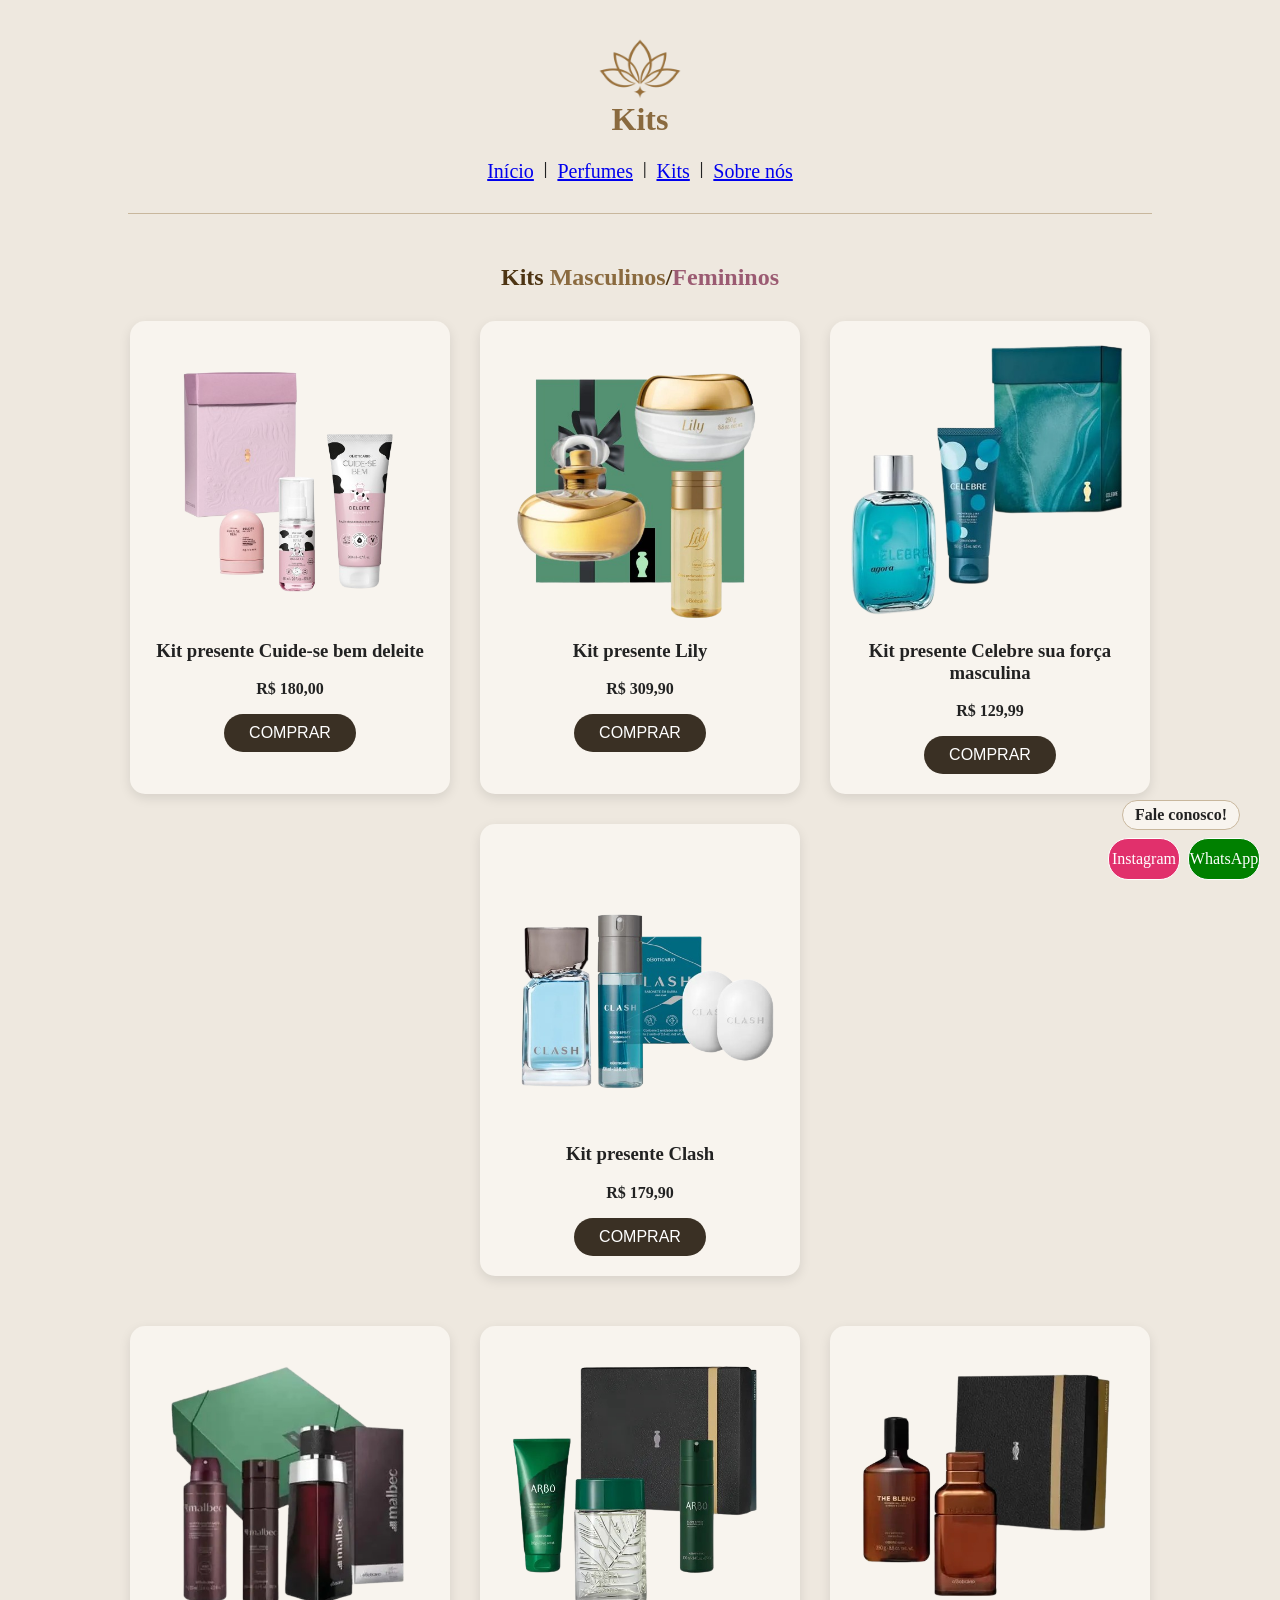
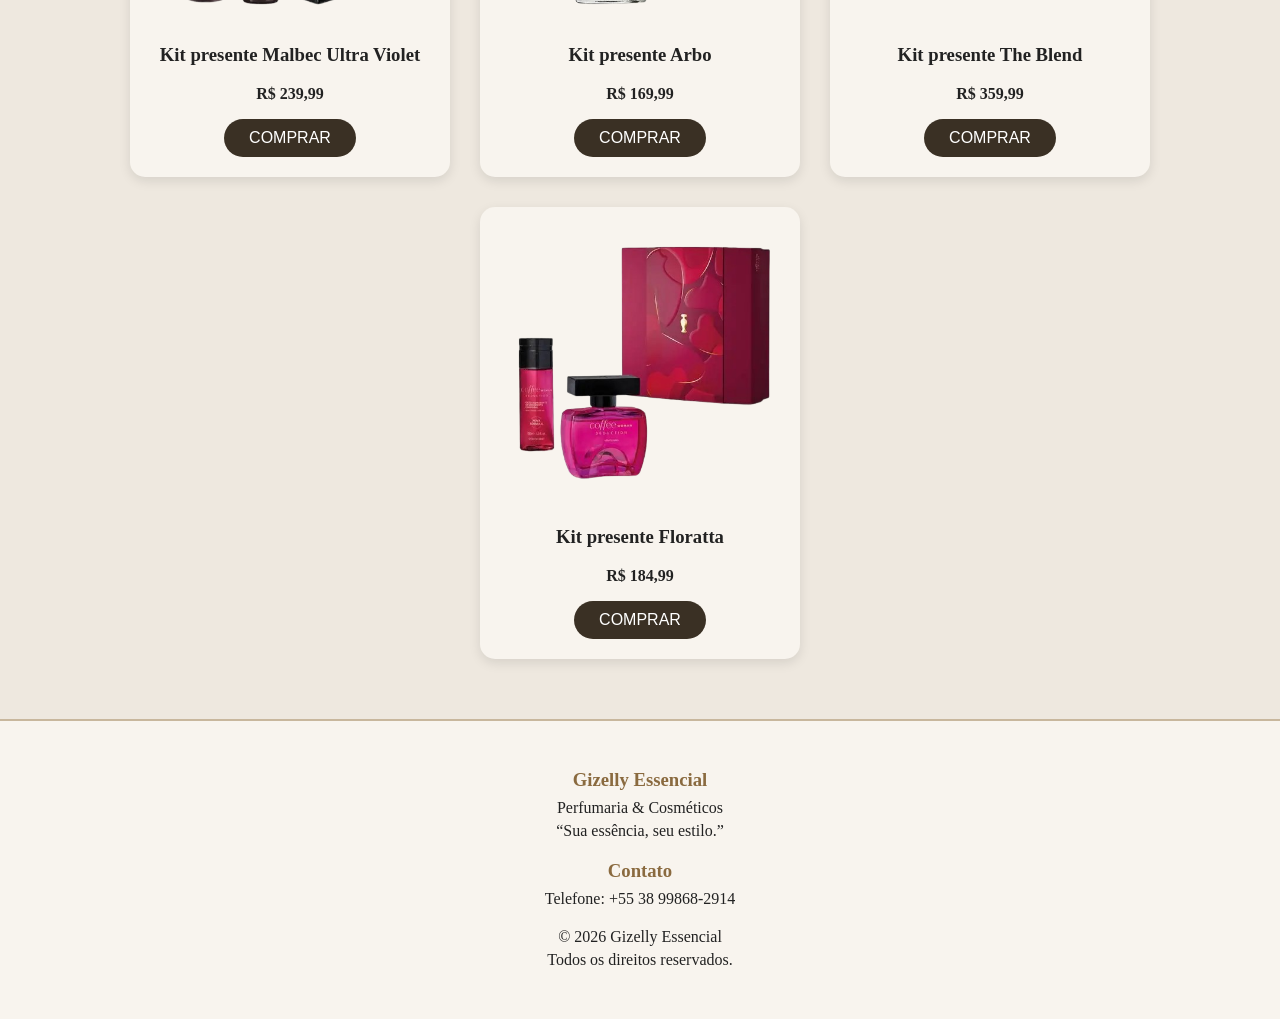
==== kits.html @ 6f2e0efa "Add files via upload" ====
<!DOCTYPE html>
<html lang="pt-br">
<head>
    <meta charset="UTF-8">
    <meta name="viewport" content="width=device-width, initial-scale=1.0">
    <title>Perfumaria Gizelly</title>
    <link rel="stylesheet" href="todos.css">
</head>
<body>
    
    <header>

<img class="flor" src="ChatGPT_Image_6_de_out._de_2026__14_10_03-removebg-preview.png">

<h1 class="kits">Kits</h1>

<nav>

<a href="empresa.html">Início</a> <strong>|</strong>
<a href="perfumes.html">Perfumes</a> <strong>|</strong>
<a href="kits.html">Kits</a> <strong>|</strong>
<a href="sobre.html">Sobre nós</a>

</nav>
<hr>
    </header>

    <main>

<!--Kits 1-->
<section class="categoria-perfumes">

            <h2>Kits <span class="masculino">Masculinos</span>/<span class="feminino">Femininos</span></h2>

            <div class="produtos2">

                <article>
                    
                    <img src="kit_1-removebg-preview (1).png"
                        alt="Arbo Colônia Masculina">

                    <h3>Kit presente Cuide-se bem deleite</h3>

                    <p><strong>R$ 180,00</strong></p>

                    <button>COMPRAR</button>
                </article>

                <article>
                   
                    <img src="kit_2-removebg-preview.png"
                        alt="Zaad Colônia Masculina">

                    <h3>Kit presente Lily</h3>

                    <p><strong>R$ 309,90</strong></p>

                    <button>COMPRAR</button>
                </article>

                <article>
                    
                    <img src="kit_3-removebg-preview.png"
                        alt="Malbec">

                    <h3>Kit presente Celebre sua força masculina</h3>

                    <p><strong>R$ 129,99</strong></p>

                    <button>COMPRAR</button>
                </article>

                <article>
                    
                    <img src="kit_4-removebg-preview.png"
                        alt="Insensantez Colônia Masculina">

                    <h3>Kit presente Clash</h3>

                    <p><strong>R$ 179,90</strong></p>

                    <button>COMPRAR</button>
                </article>
                
            </div>

            <!--Kits 2-->
<section class="categoria-perfumes">

            <h2> </h2>

            <div class="produtos2">

                <article>
                    
                    <img src="kit_5-removebg-preview.png"
                        alt="Arbo Colônia Masculina">

                    <h3>Kit presente Malbec Ultra Violet</h3>

                    <p><strong>R$ 239,99</strong></p>

                    <button>COMPRAR</button>
                </article>

                <article>
                   
                    <img src="kit_6-removebg-preview.png"
                        alt="Zaad Colônia Masculina">

                    <h3>Kit presente Arbo </h3>

                    <p><strong>R$ 169,99</strong></p>

                    <button>COMPRAR</button>
                </article>

                <article>
                    
                    <img src="kit_7-removebg-preview.png"
                        alt="Malbec">

                    <h3>Kit presente The Blend</h3>

                    <p><strong>R$ 359,99</strong></p>

                    <button>COMPRAR</button>
                </article>

                <article>
                    
                    <img src="kit_8-removebg-preview.png"
                        alt="Insensantez Colônia Masculina">

                    <h3>Kit presente Floratta</h3>

                    <p><strong>R$ 184,99</strong></p>

                    <button>COMPRAR</button>
                </article>
                
            </div>


<div class="fale">
    <p>Fale conosco!</p>
</div>

<div class="whats">
    <p>WhatsApp</p>
</div>

<div class="insta">
    <p>Instagram</p>
</div>

</main>

<footer>

    <section>
        <h3>Gizelly Essencial</h3>
        <p>Perfumaria & Cosméticos</p>
        <p>“Sua essência, seu estilo.”</p>
    </section>

    <section>
        <h3>Contato</h3>
        <p>Telefone: +55 38 99868-2914</p>
    </section>

    <section>
        <p>© 2026 Gizelly Essencial</p>
        <p>Todos os direitos reservados.</p>
    </section>

</footer>
</body>
</html>
---- todos.css ----
```css
/* =========================
   CONFIGURAÇÕES GERAIS
========================= */

* {
    box-sizing: border-box;
}

body {
    background-color: #eee8df;
    color: #222;
    margin: 0;
}


/* =========================
   CABEÇALHO
========================= */

.logo {
    text-align: center;
    font-size: 55px;
    color: #8a6a3f;
    margin-bottom: 5px;
    letter-spacing: 2px;
}

.sublogo {
    text-align: center;
    color: #755122;
}

.frase {
    font-size: 18px;
    color: #6f6254;
    font-style: italic;
    margin-top: 0;
    text-align: center;
}

.perfumes,
.sobre,
.kits {
    text-align: center;
    color: #8a6a3f;
}


/* =========================
   MENU
========================= */

nav {
    display: flex;
    justify-content: center;
    gap: 10px;
}

nav a {
    font-size: 20px;
}

nav a:hover {
    color: #8a6a3f;
    font-size: 23px;
}


/* =========================
   LINHA
========================= */

hr {
    border: none;
    border-top: 1px solid #c8b79d;
    margin: 30px auto;
    width: 80%;
}


/* =========================
   TEXTOS
========================= */

.h21,
.p1 {
    color: #4d3413;
    text-align: center;
}

.h31,
.p3,
.h1so,
.frase-sobre {
    text-align: center;
}

.p2 {
    text-align: center;
    margin: 40px 50px;
    color: #362106;
}


/* =========================
   PRODUTOS - INÍCIO
========================= */

.produtos {
    display: flex;
    justify-content: center;
    gap: 30px;
    flex-wrap: wrap;
}

.produtos article {
    width: 350px;
    padding: 20px;
    text-align: center;
    background-color: #f8f4ee;
    border-radius: 15px;
    box-shadow: 0 4px 12px rgba(0, 0, 0, 0.10);
    position: relative;
}

.produtos article img {
    display: block;
    width: 100%;
    max-width: 350px;
    height: 350px;
    object-fit: contain;
    margin: 0 auto;
}


/* =========================
   DESCONTO
========================= */

.desconto {
    position: absolute;
    top: 10px;
    left: 10px;
    width: 55px;
    height: 55px;
    background-color: #ff0000;
    color: white;
    border-radius: 50%;

    display: flex;
    justify-content: center;
    align-items: center;

    font-weight: bold;
}


/* =========================
   BOTÕES
========================= */

.produtos button,
.produtos2 button {
    padding: 10px 25px;
    border: none;
    border-radius: 20px;
    background-color: #3a3024;
    color: white;
    font-size: 16px;
    cursor: pointer;
}

.produtos button:hover,
.produtos2 button:hover {
    background-color: #8a6a3f;
}


/* =========================
   REDES SOCIAIS
========================= */

.whats,
.insta {
    display: flex;
    height: 40px;
    width: 70px;

    color: white;
    border: 1px solid white;
    border-radius: 20px;

    position: fixed;
    bottom: 20px;

    justify-content: center;
    align-items: center;
}

.whats {
    right: 20px;
    background-color: green;
}

.insta {
    right: 100px;
    background-color: #e1306c;
}


/* =========================
   FALE CONOSCO
========================= */

.fale {
    position: fixed;
    right: 40px;
    bottom: 70px;

    background-color: #f8f4ee;
    padding: 5px 12px;
    border-radius: 15px;
    border: 1px solid #c8b79d;
}

.fale p {
    margin: 0;
    font-weight: bold;
}


/* =========================
   RODAPÉ
========================= */

footer {
    margin-top: 60px;
    padding: 30px 20px;
    background-color: #f8f4ee;
    border-top: 2px solid #c8b79d;
    text-align: center;
}

footer section {
    margin-bottom: 20px;
}

footer h3 {
    color: #8a6a3f;
    margin-bottom: 8px;
}

footer p {
    margin: 5px 0;
}


/* =========================
   SOBRE NÓS
========================= */

.flor {
    height: 130px;
    width: 130px;
    object-fit: contain;

    display: block;

    margin: 5px auto -55px;
}

.psobre {
    max-width: 800px;
    margin: 80px auto;
    padding: 30px;

    background-color: #f8f4ee;
    border: 1px solid #c8b79d;
    border-radius: 18px;

    box-shadow: 0 4px 12px rgba(0, 0, 0, 0.08);

    text-align: justify;
    line-height: 1.7;
    font-size: 19px;
}

.categorias-sobre {
    text-align: center;
    margin: 70px auto;
}

.categorias-sobre h2 {
    color: #8a6a3f;
    font-size: 30px;
}

.cards-categorias {
    display: flex;
    justify-content: center;
    gap: 25px;
    margin-top: 30px;
    flex-wrap: wrap;
}

.cards-categorias article {
    width: 220px;
    padding: 25px;

    background-color: #f8f4ee;
    border: 1px solid #c8b79d;
    border-radius: 18px;

    box-shadow: 0 4px 12px rgba(0, 0, 0, 0.08);
}

.cards-categorias span {
    font-size: 30px;
    color: #8a6a3f;
}

.cards-categorias h3 {
    color: #8a6a3f;
}

.cards-categorias p {
    line-height: 1.5;
    color: #5c5146;
}


/* =========================
   FRASE DE DESTAQUE
========================= */

.frase-destaque {
    text-align: center;
    margin: 80px auto;
    padding: 35px;
}

.frase-destaque p {
    color: #8a6a3f;
    font-size: 27px;
    font-style: italic;
}


/* =========================
   PÁGINA DE PERFUMES
========================= */

.titulo-perfumes {
    text-align: center;
    color: #8a6a3f;
    font-size: 32px;
    margin-top: 50px;
}

.descricao-perfumes {
    display: flex;
    justify-content: center;
    align-items: center;
    gap: 20px;

    color: #8a6742;
    font-size: 18px;
    text-align: center;
}

.descricao-perfumes img {
    width: 300px;
    height: 60px;
    object-fit: contain;
}

.categoria-perfumes {
    margin-top: 50px;
}

.categoria-perfumes h2 {
    text-align: center;
    color: #4d3413;
    margin-bottom: 30px;
}


/* =========================
   PRODUTOS 2
========================= */

.produtos2 {
    display: flex;
    justify-content: center;
    gap: 30px;
    flex-wrap: wrap;
}

.produtos2 article {
    width: 280px;
    padding: 20px;

    text-align: center;

    background-color: #f8f4ee;
    border-radius: 15px;

    box-shadow: 0 4px 12px rgba(0, 0, 0, 0.10);

    position: relative;
}

.produtos2 article img {
    display: block;
    width: 100%;
    max-width: 280px;
    height: 280px;
    object-fit: contain;
    margin: 0 auto;
}


/* =========================
   OUTROS TEXTOS
========================= */

.dif {
    text-align: center;
    margin: 20px 50px;
    color: #362106;
    position: relative;
    bottom: 35px;
}

.promo {
    font-size: 25px;
    color: #8b2e2e;
}

.masculino {
    color: #8a6a3f;
}

.feminino {
    color: #9b5b72;
}


/* =========================
   RESPONSIVIDADE
========================= */

@media (max-width: 768px) {

    /* Cabeçalho */

    .logo {
        font-size: 40px;
        padding: 0 15px;
    }

    .sublogo {
        padding: 0 15px;
    }

    nav {
        flex-wrap: wrap;
        gap: 8px;
        padding: 0 15px;
    }

    nav a {
        font-size: 18px;
    }

    nav a:hover {
        font-size: 18px;
    }


    /* Linhas e textos */

    hr {
        width: 90%;
    }

    .p2,
    .dif {
        margin-left: 20px;
        margin-right: 20px;
    }


    /* Produtos */

    .produtos,
    .produtos2 {
        flex-direction: column;
        align-items: center;
        gap: 25px;
        padding: 0 15px;
    }

    .produtos article,
    .produtos2 article {
        width: 100%;
        max-width: 350px;
    }

    .produtos article img {
        width: 100%;
        height: auto;
        max-height: 300px;
    }

    .produtos2 article img {
        width: 100%;
        height: auto;
        max-height: 260px;
    }


    /* Sobre */

    .psobre {
        width: calc(100% - 30px);
        margin: 50px auto;
        padding: 20px;
        font-size: 17px;
    }

    .categorias-sobre {
        margin: 50px 15px;
    }

    .cards-categorias {
        flex-direction: column;
        align-items: center;
        gap: 20px;
    }

    .cards-categorias article {
        width: 100%;
        max-width: 300px;
    }


    /* Frase */

    .frase-destaque {
        margin: 50px 15px;
        padding: 20px;
    }

    .frase-destaque p {
        font-size: 22px;
    }


    /* Página de perfumes */

    .titulo-perfumes {
        font-size: 28px;
        padding: 0 15px;
    }

    .descricao-perfumes {
        flex-direction: column;
        gap: 10px;
        padding: 0 15px;
    }

    .descricao-perfumes img {
        width: 220px;
        height: auto;
    }


    /* Redes sociais */

    .whats {
        right: 15px;
        bottom: 15px;
    }

    .insta {
        right: 95px;
        bottom: 15px;
    }

    .fale {
        right: 15px;
        bottom: 65px;
    }


    /* Rodapé */

    footer {
        padding: 25px 15px;
    }
}
```
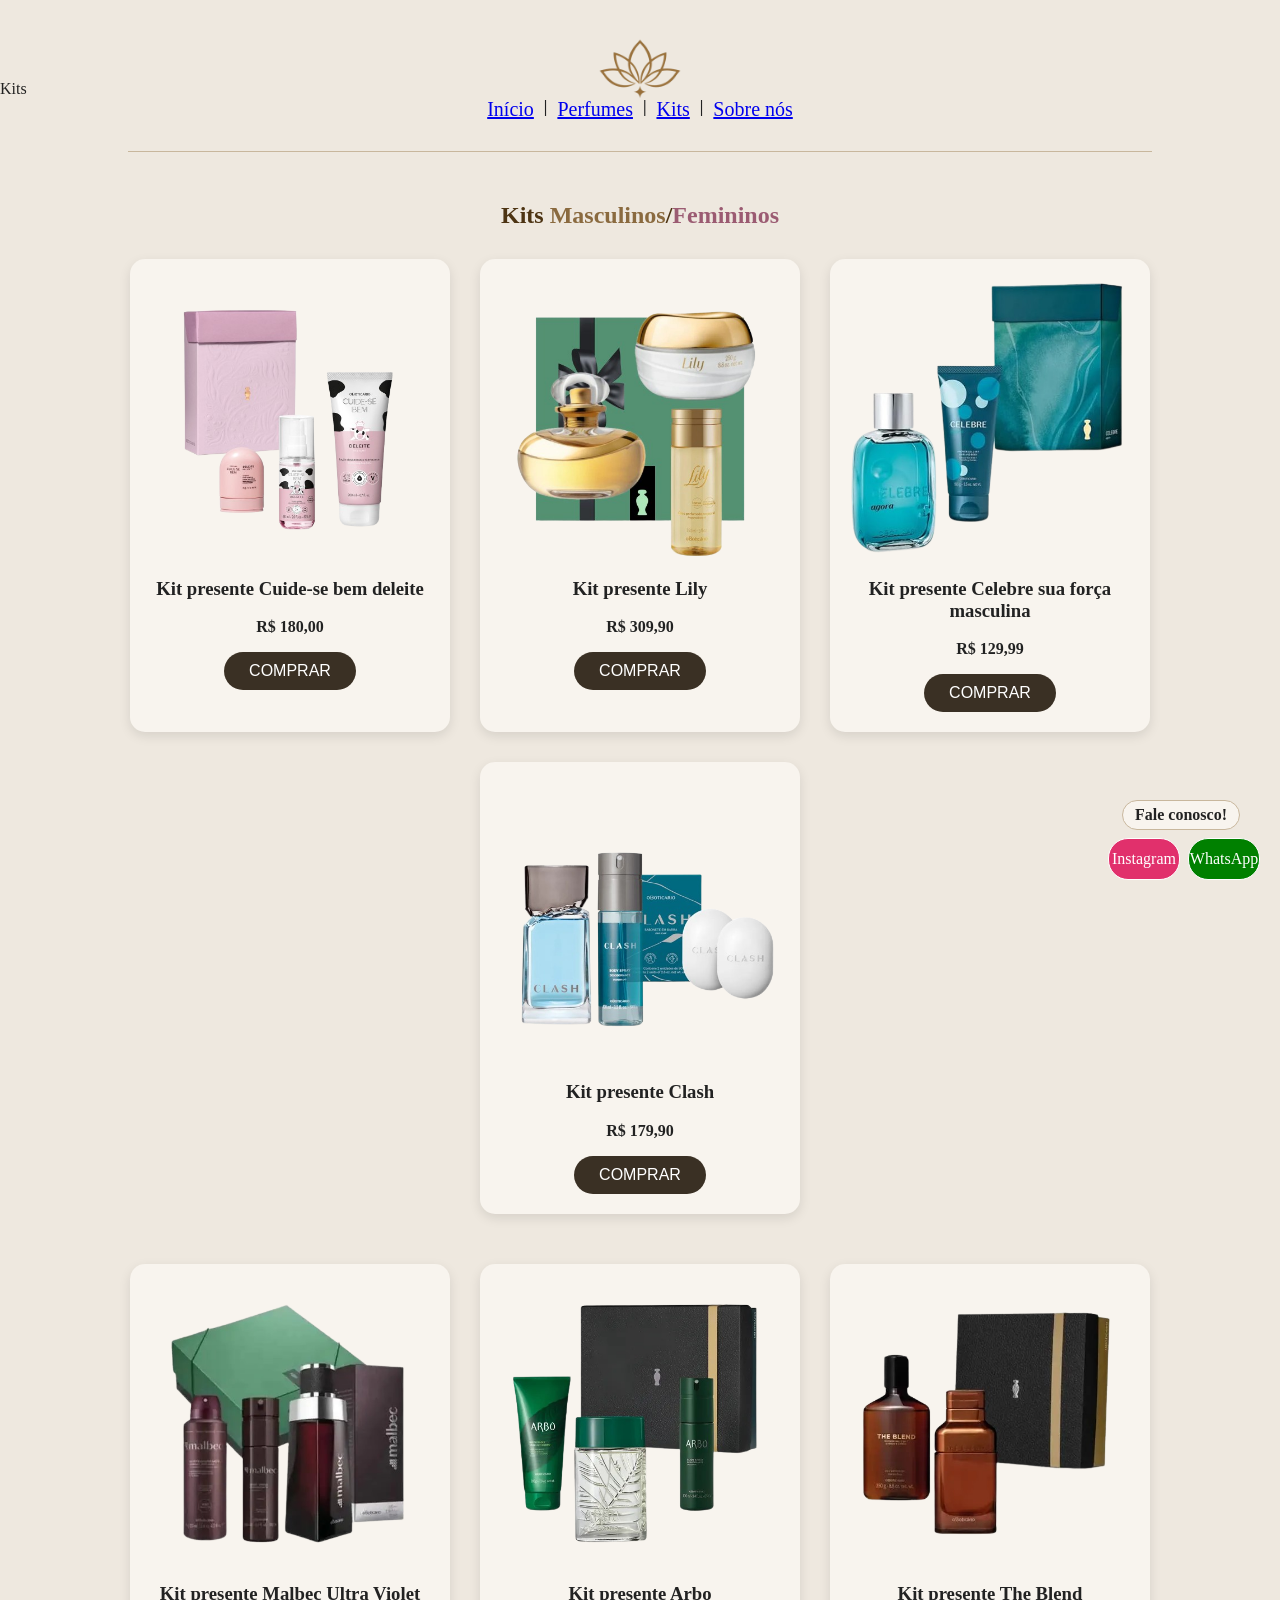
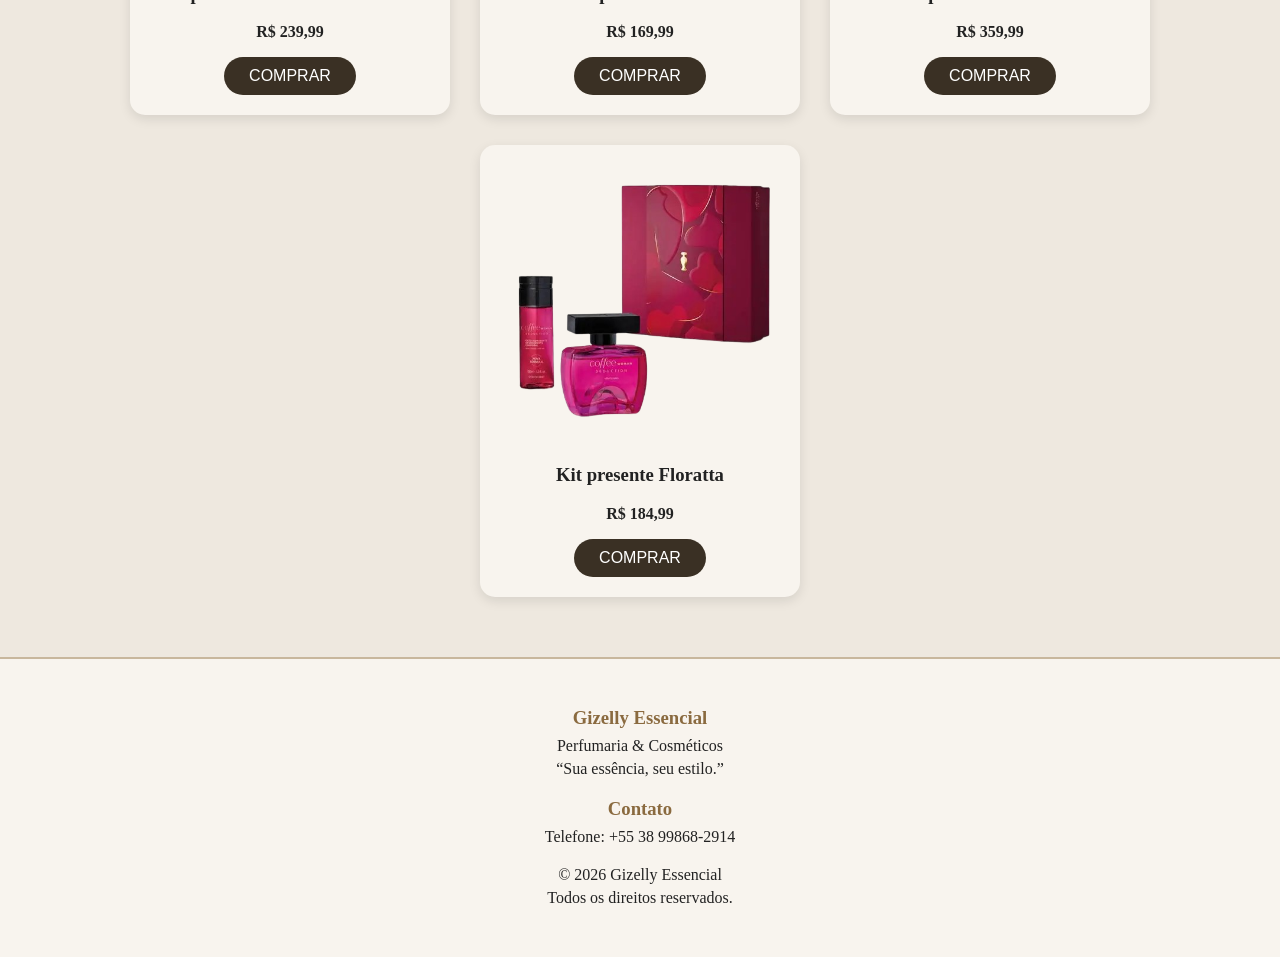
==== commit 9c95b3d9: "Fix HTML encoding issues in kits.html" ====
--- a/kits.html
+++ b/kits.html
@@ -10,13 +10,13 @@
     
     <header>
 
-<img class="flor" src="ChatGPT_Image_6_de_out._de_2026__14_10_03-removebg-preview.png">
+<img class="flor" src="ChatGPT_Image_6_de_out._de_2026__14_10_03-removebg-preview.png" alt="flor2"fetchpriority="high>
 
 <h1 class="kits">Kits</h1>
 
 <nav>
 
-<a href="empresa.html">Início</a> <strong>|</strong>
+<a href="index.html">Início</a> <strong>|</strong>
 <a href="perfumes.html">Perfumes</a> <strong>|</strong>
 <a href="kits.html">Kits</a> <strong>|</strong>
 <a href="sobre.html">Sobre nós</a>
@@ -176,4 +176,4 @@
 
 </footer>
 </body>
-</html>+</html>
--- a/todos.css
+++ b/todos.css
@@ -112,6 +112,8 @@
     justify-content: center;
     gap: 30px;
     flex-wrap: wrap;
+   width: 350px
+   height: 350px
 }
 
 .produtos article {
@@ -144,7 +146,7 @@
     left: 10px;
     width: 55px;
     height: 55px;
-    background-color: #ff0000;
+    background-color: #613181;
     color: white;
     border-radius: 50%;
 
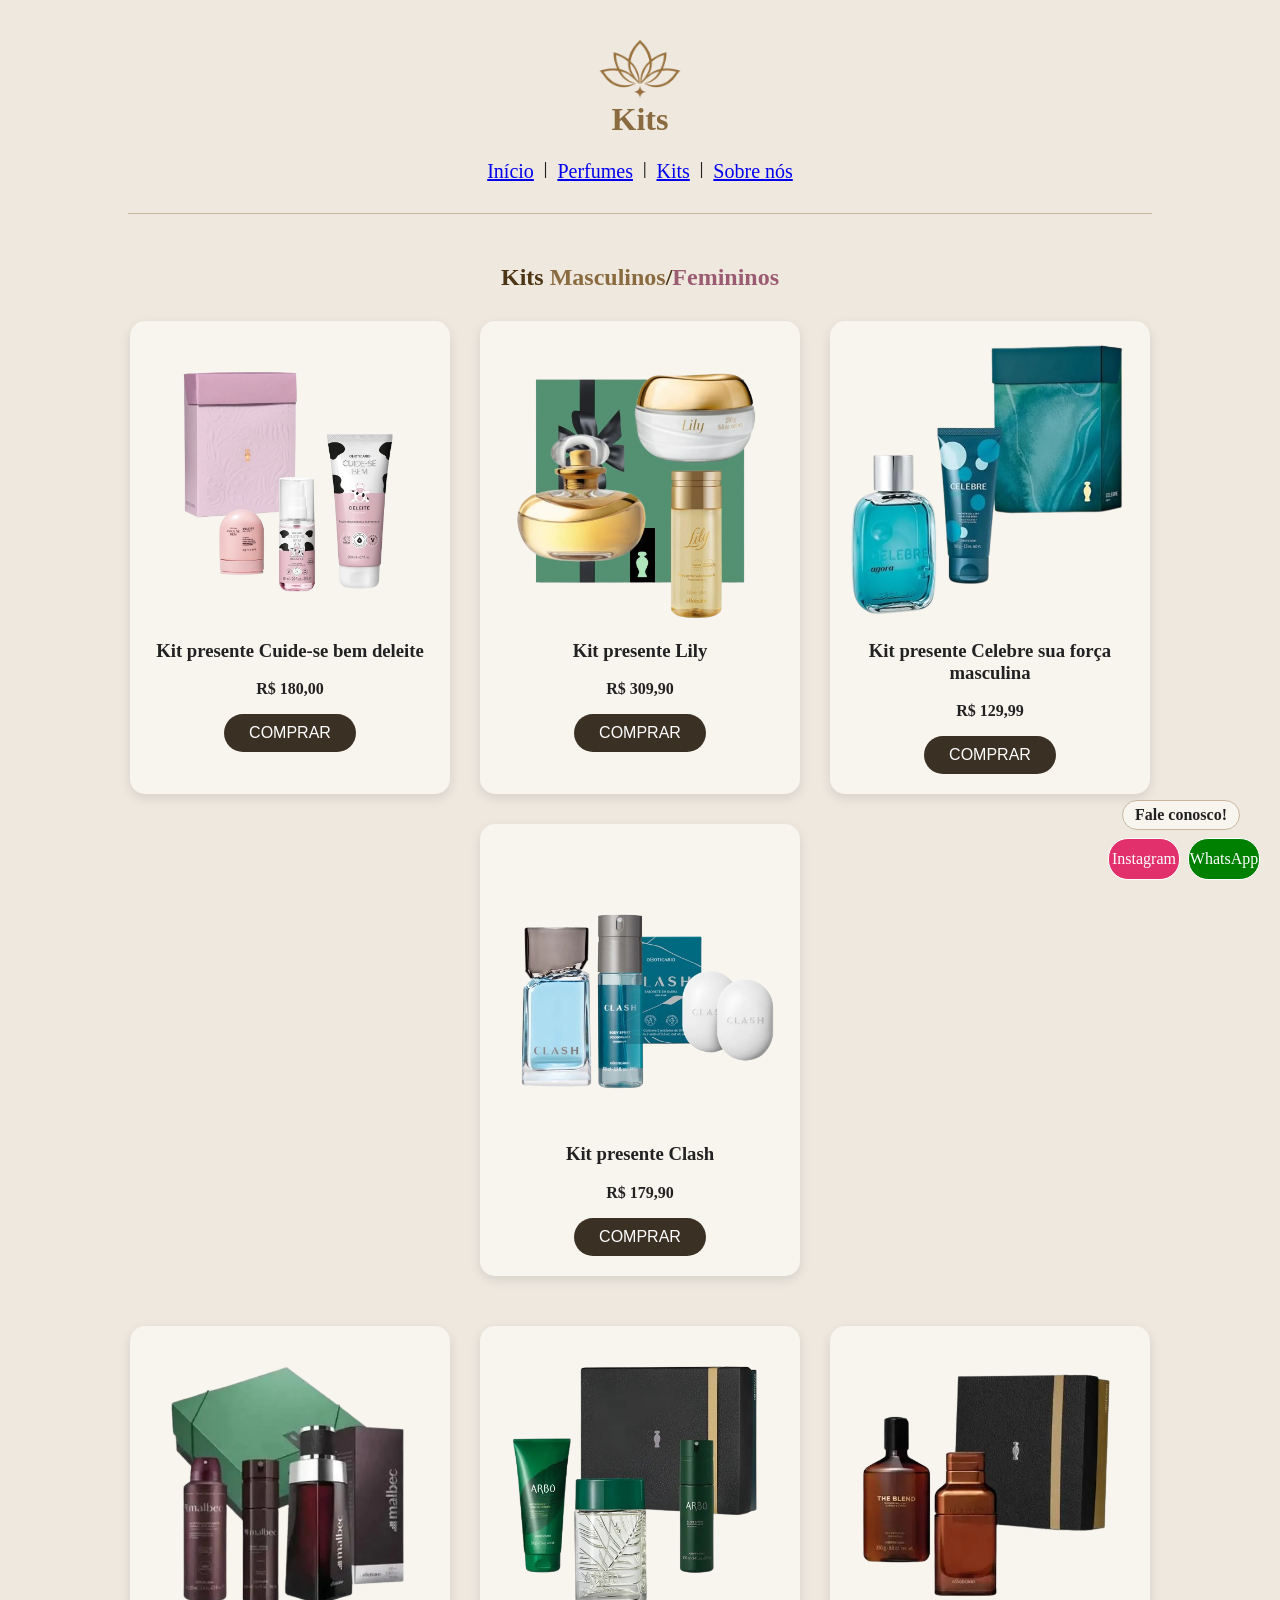
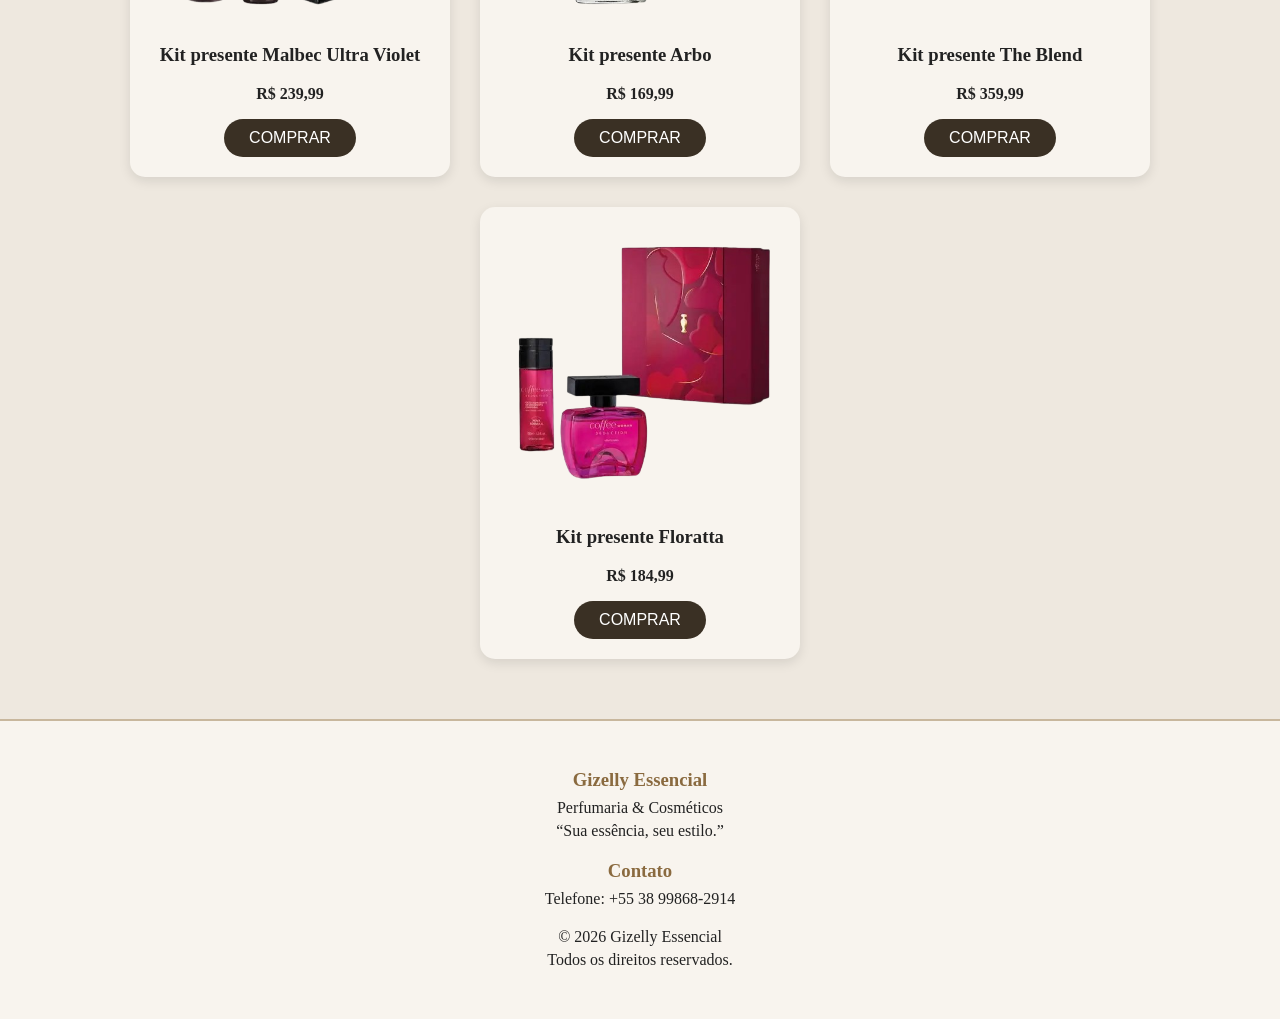
==== commit e825e284: "Fix HTML formatting and structure" ====
--- a/kits.html
+++ b/kits.html
@@ -10,7 +10,7 @@
     
     <header>
 
-<img class="flor" src="ChatGPT_Image_6_de_out._de_2026__14_10_03-removebg-preview.png" alt="flor2"fetchpriority="high>
+<img class="flor" src="ChatGPT_Image_6_de_out._de_2026__14_10_03-removebg-preview.png" alt="flor2">
 
 <h1 class="kits">Kits</h1>
 
